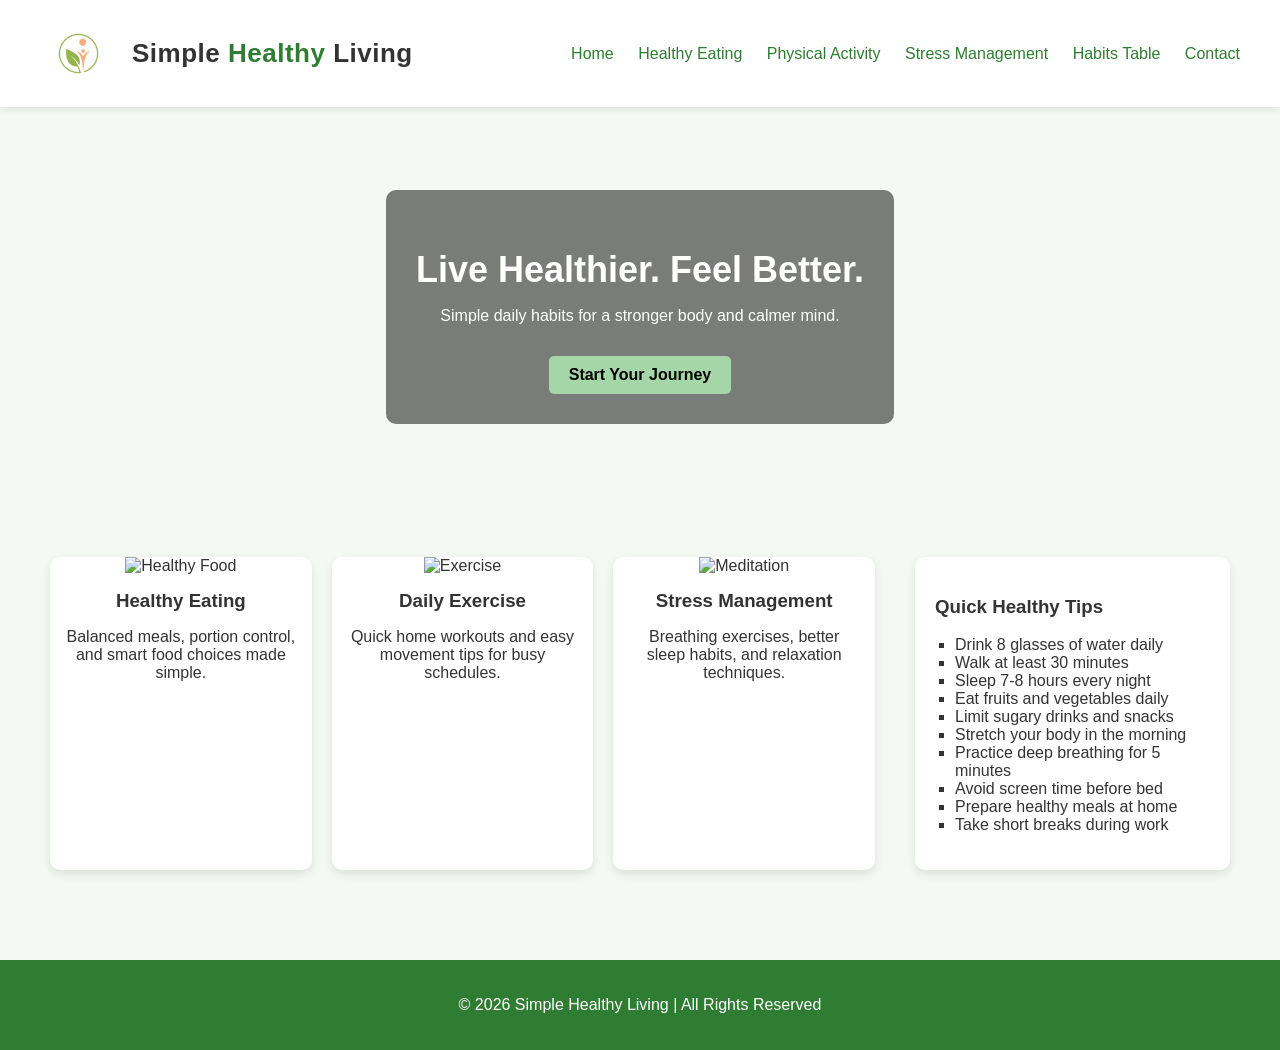
==== index.html @ 87e879e9 "Initial website upload" ====
<!DOCTYPE html>
<html lang="en">
    <head>
        <meta charset="UTF-8">
        <title>Simple Healthy Living</title>
        <link rel="stylesheet" href="style.css">
    </head>

    <body>

        <header>
            <div class="logo-container">
                <img src="logo.png" alt="Simple Healthy Living Logo"
                    class="logo-img">
                <div class="logo-text">
                    <span class="brand-main">Simple</span>
                    <span class="brand-highlight">Healthy</span>
                    <span class="brand-main">Living</span>
                </div>
            </div>

            <nav>
                <a href="index.html">Home</a>
                <a href="healthy-eating.html">Healthy Eating</a>
                <a href="physical-activity.html">Physical Activity</a>
                <a href="stress-management.html">Stress Management</a>
                <a href="habits-table.html">Habits Table</a>
                <a href="contact.html">Contact</a>
            </nav>
        </header>

        <section class="hero">
            <div class="hero-text">
                <h2>Live Healthier. Feel Better.</h2>
                <p>Simple daily habits for a stronger body and calmer mind.</p>
                <a href="healthy-eating.html" class="btn">Start Your Journey</a>
            </div>
        </section>

        <section class="main-section">

            <div class="cards">

                <div class="card">
                    <img src="Healthy_Eating.jpg" alt="Healthy Food">
                    <h3>Healthy Eating</h3>
                    <p>Balanced meals, portion control, and smart food choices
                        made simple.</p>
                </div>

                <div class="card">
                    <img src="Daily_Exercise.jpg" alt="Exercise">
                    <h3>Daily Exercise</h3>
                    <p>Quick home workouts and easy movement tips for busy
                        schedules.</p>
                </div>

                <div class="card">
                    <img src="Stress_Management.jpg" alt="Meditation">
                    <h3>Stress Management</h3>
                    <p>Breathing exercises, better sleep habits, and relaxation
                        techniques.</p>
                </div>

            </div>

            <aside class="sidebar">
                <h3>Quick Healthy Tips</h3>
                <ul>
                    <li>Drink 8 glasses of water daily</li>
                    <li>Walk at least 30 minutes</li>
                    <li>Sleep 7-8 hours every night</li>
                    <li>Eat fruits and vegetables daily</li>
                    <li>Limit sugary drinks and snacks</li>
                    <li>Stretch your body in the morning</li>
                    <li>Practice deep breathing for 5 minutes</li>
                    <li>Avoid screen time before bed</li>
                    <li>Prepare healthy meals at home</li>
                    <li>Take short breaks during work</li>
                </ul>
            </aside>

        </section>

        <footer>
            <p>© 2026 Simple Healthy Living | All Rights Reserved</p>
        </footer>

    </body>
</html>
---- style.css ----
:root {
    --primary: #2e7d32;
    --light-green: #a5d6a7;
    --background: #f4f9f4;
    --dark-text: #333;
    --white: #ffffff;
}

body {
    margin: 0;
    font-family: 'Segoe UI', sans-serif;
    background-color: var(--background);
    color: var(--dark-text);
}

/* HEADER */

header {
    background: var(--white);
    padding: 15px 40px;
    display: flex;
    justify-content: space-between;
    align-items: center;
    box-shadow: 0 2px 8px rgba(0,0,0,0.1);
}

.logo-container {
    display: flex;
    align-items: center;
    gap: 15px;
}

.logo-img {
    width: 77px;
    height: 77px;
    object-fit: contain;
}

.logo-text {
    font-size: 26px;
    font-weight: 700;
    letter-spacing: 0.5px;
}

.brand-main {
    color: #333;
}

.brand-highlight {
    color: var(--primary);
}

nav a {
    text-decoration: none;
    margin-left: 20px;
    color: var(--primary);
    font-weight: 500;
}

nav a:hover {
    color: black;
}

/* HERO SECTION */

.hero {
    background-image: url('healthy_lifestyle_background.jpg');
    background-size: cover;
    background-position: center;
    height: 400px;
    display: flex;
    align-items: center;
    justify-content: center;
    color: white;
    text-align: center;
}

.hero-text {
    background: rgba(0, 0, 0, 0.5);
    padding: 30px;
    border-radius: 10px;
}

.hero h2 {
    font-size: 36px;
    margin-bottom: 10px;
}

.btn {
    display: inline-block;
    margin-top: 15px;
    padding: 10px 20px;
    background: var(--light-green);
    color: black;
    text-decoration: none;
    border-radius: 5px;
    font-weight: bold;
}

.btn:hover {
    background: var(--primary);
    color: white;
}

/* MAIN SECTION */

.main-section {
    display: flex;
    padding: 50px;
    gap: 40px;
}

.cards {
    flex: 3;
    display: flex;
    gap: 20px;
}

.card {
    background: var(--white);
    border-radius: 10px;
    box-shadow: 0 4px 10px rgba(0,0,0,0.1);
    overflow: hidden;
    flex: 1;
    text-align: center;
}

.card img {
    width: 100%;
    height: 180px;
    object-fit: cover;
}

.card h3 {
    margin: 15px 0 10px;
}

.card p {
    padding: 0 15px 20px;
}

/* SIDEBAR */

.sidebar {
    flex: 1;
    background: var(--white);
    padding: 20px;
    border-radius: 10px;
    box-shadow: 0 4px 10px rgba(0,0,0,0.1);
}

.sidebar ul {
    list-style: square;
    padding-left: 20px;
}

/* FOOTER */

footer {
    background: var(--primary);
    color: white;
    text-align: center;
    padding: 20px;
    margin-top: 40px;
}
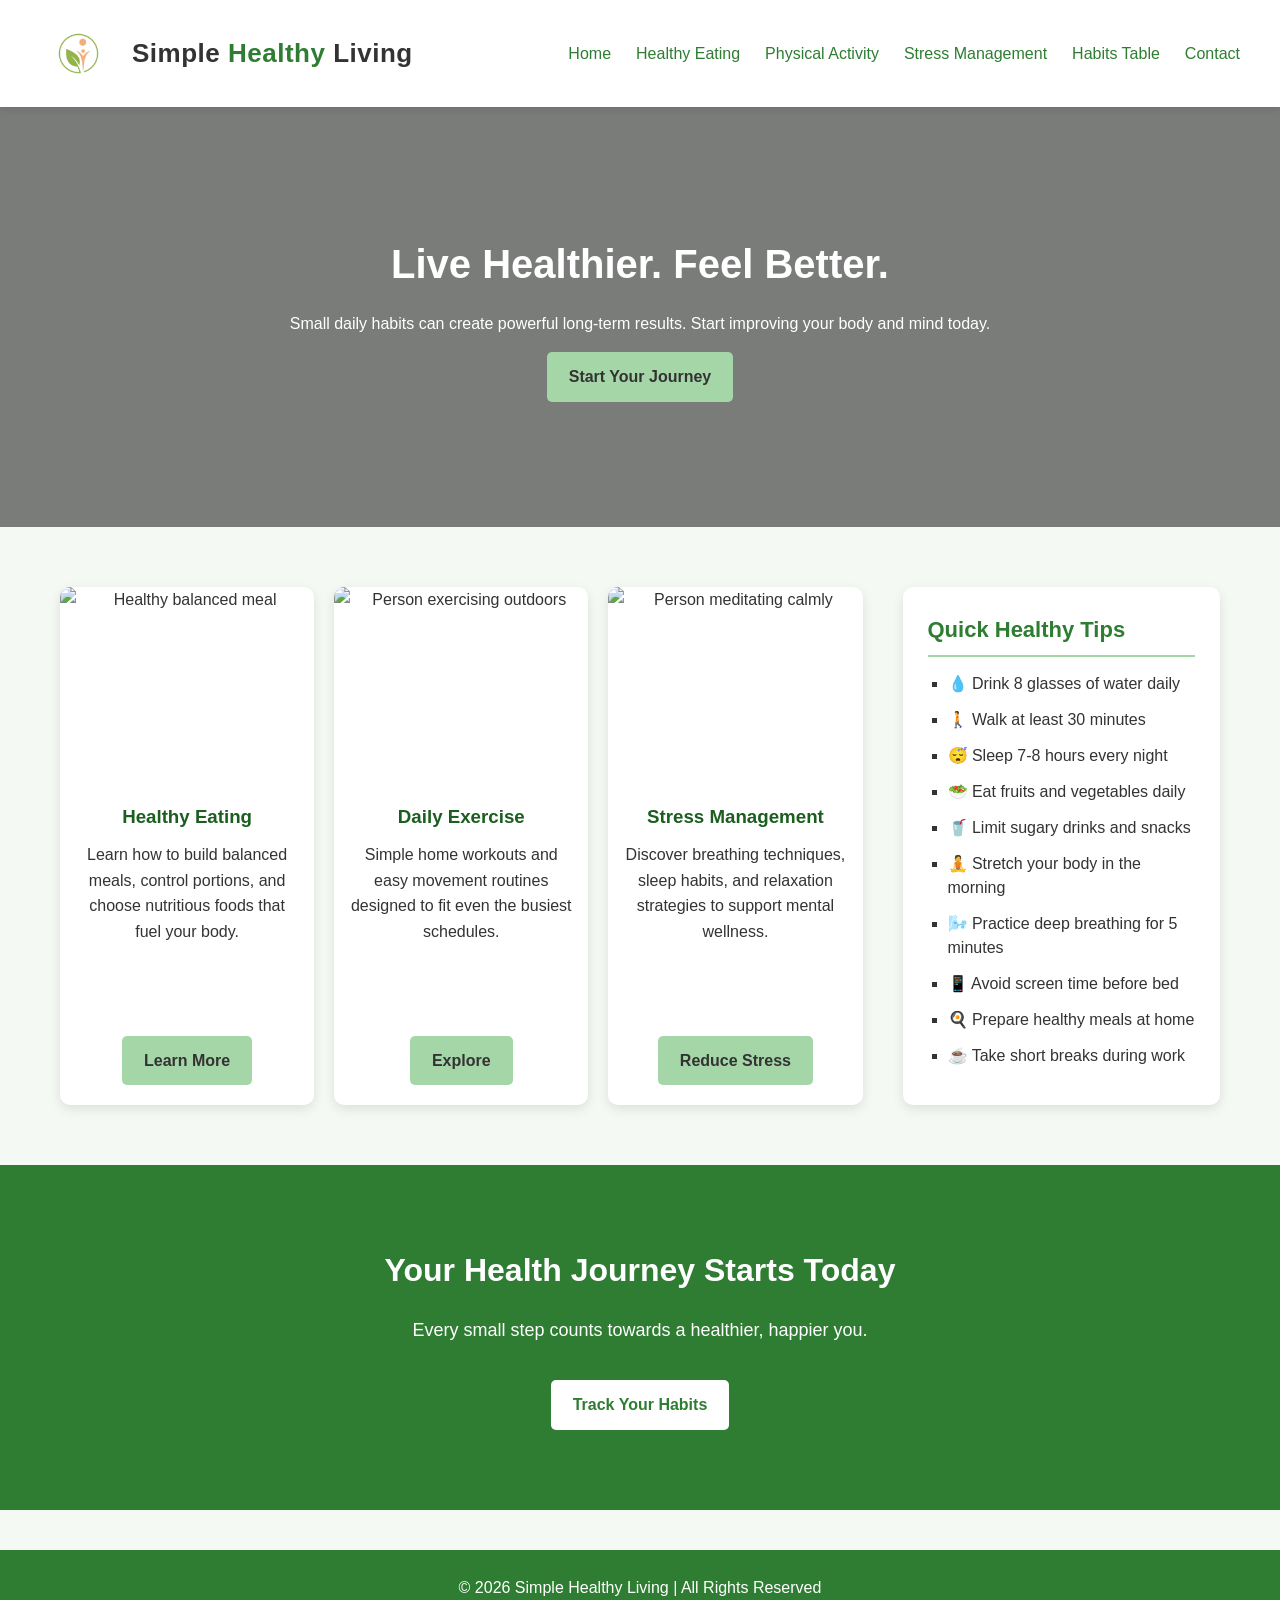
==== commit 1cc5f9f9: "Project Update #2 - Added all pages" ====
--- a/index.html
+++ b/index.html
@@ -1,12 +1,20 @@
 <!DOCTYPE html>
 <html lang="en">
+
     <head>
         <meta charset="UTF-8">
-        <title>Simple Healthy Living</title>
+        <meta name="description"
+            content="Simple Healthy Living shares daily habits for better nutrition, exercise, and stress management.">
+        <meta name="keywords"
+            content="healthy living, nutrition, exercise, stress management, wellness">
+        <meta name="viewport" content="width=device-width, initial-scale=1.0">
+        <title>Simple Healthy Living | Home</title>
         <link rel="stylesheet" href="style.css">
     </head>
 
     <body>
+
+        <!-- ================= HEADER ================= -->
 
         <header>
             <div class="logo-container">
@@ -29,62 +37,98 @@
             </nav>
         </header>
 
-        <section class="hero">
+        <!-- ================= HERO ================= -->
+
+        <section class="hero"
+            style="background-image: url('healthy_lifestyle_background.jpg');">
             <div class="hero-text">
                 <h2>Live Healthier. Feel Better.</h2>
-                <p>Simple daily habits for a stronger body and calmer mind.</p>
+                <p>
+                    Small daily habits can create powerful long-term results.
+                    Start improving your body and mind today.
+                </p>
                 <a href="healthy-eating.html" class="btn">Start Your Journey</a>
             </div>
         </section>
 
+        <!-- ================= MAIN CONTENT ================= -->
+
         <section class="main-section">
+
+            <!-- LEFT CARDS -->
 
             <div class="cards">
 
                 <div class="card">
-                    <img src="Healthy_Eating.jpg" alt="Healthy Food">
+                    <img src="Healthy_Eating.jpg" alt="Healthy balanced meal">
                     <h3>Healthy Eating</h3>
-                    <p>Balanced meals, portion control, and smart food choices
-                        made simple.</p>
+                    <p>
+                        Learn how to build balanced meals, control portions,
+                        and choose nutritious foods that fuel your body.
+                    </p>
+                    <a href="healthy-eating.html" class="btn">Learn More</a>
                 </div>
 
                 <div class="card">
-                    <img src="Daily_Exercise.jpg" alt="Exercise">
+                    <img src="Daily_Exercise.jpg"
+                        alt="Person exercising outdoors">
                     <h3>Daily Exercise</h3>
-                    <p>Quick home workouts and easy movement tips for busy
-                        schedules.</p>
+                    <p>
+                        Simple home workouts and easy movement routines
+                        designed to fit even the busiest schedules.
+                    </p>
+                    <a href="physical-activity.html" class="btn">Explore</a>
                 </div>
 
                 <div class="card">
-                    <img src="Stress_Management.jpg" alt="Meditation">
+                    <img src="Stress_Management.jpg"
+                        alt="Person meditating calmly">
                     <h3>Stress Management</h3>
-                    <p>Breathing exercises, better sleep habits, and relaxation
-                        techniques.</p>
+                    <p>
+                        Discover breathing techniques, sleep habits,
+                        and relaxation strategies to support mental wellness.
+                    </p>
+                    <a href="stress-management.html" class="btn">Reduce
+                        Stress</a>
                 </div>
 
             </div>
 
+            <!-- RIGHT SIDEBAR -->
+
             <aside class="sidebar">
                 <h3>Quick Healthy Tips</h3>
                 <ul>
-                    <li>Drink 8 glasses of water daily</li>
-                    <li>Walk at least 30 minutes</li>
-                    <li>Sleep 7-8 hours every night</li>
-                    <li>Eat fruits and vegetables daily</li>
-                    <li>Limit sugary drinks and snacks</li>
-                    <li>Stretch your body in the morning</li>
-                    <li>Practice deep breathing for 5 minutes</li>
-                    <li>Avoid screen time before bed</li>
-                    <li>Prepare healthy meals at home</li>
-                    <li>Take short breaks during work</li>
+                    <li>💧 Drink 8 glasses of water daily</li>
+                    <li>🚶 Walk at least 30 minutes</li>
+                    <li>😴 Sleep 7-8 hours every night</li>
+                    <li>🥗 Eat fruits and vegetables daily</li>
+                    <li>🥤 Limit sugary drinks and snacks</li>
+                    <li>🧘 Stretch your body in the morning</li>
+                    <li>🌬️ Practice deep breathing for 5 minutes</li>
+                    <li>📱 Avoid screen time before bed</li>
+                    <li>🍳 Prepare healthy meals at home</li>
+                    <li>☕ Take short breaks during work</li>
                 </ul>
             </aside>
 
         </section>
+
+        <!-- ================= MOTIVATIONAL SECTION ================= -->
+
+        <section class="cta-section">
+            <h2>Your Health Journey Starts Today</h2>
+            <p style="margin-bottom: 20px; font-size: 18px;">Every small step
+                counts towards a healthier, happier you.</p>
+            <a href="habits-table.html" class="btn">Track Your Habits</a>
+        </section>
+
+        <!-- ================= FOOTER ================= -->
 
         <footer>
             <p>© 2026 Simple Healthy Living | All Rights Reserved</p>
         </footer>
 
     </body>
-</html>
+
+</html>
--- a/style.css
+++ b/style.css
@@ -1,19 +1,40 @@
 :root {
     --primary: #2e7d32;
+    --primary-dark: #1b5e20;
     --light-green: #a5d6a7;
     --background: #f4f9f4;
     --dark-text: #333;
     --white: #ffffff;
 }
 
+/* ================= GLOBAL ================= */
+
+* {
+    margin: 0;
+    padding: 0;
+    box-sizing: border-box;
+}
+
 body {
-    margin: 0;
-    font-family: 'Segoe UI', sans-serif;
+    font-family: 'Segoe UI', Tahoma, Geneva, Verdana, sans-serif;
     background-color: var(--background);
     color: var(--dark-text);
-}
-
-/* HEADER */
+    animation: fadeIn 0.8s ease-in;
+    line-height: 1.6;
+}
+
+@keyframes fadeIn {
+    from {
+        opacity: 0;
+        transform: translateY(10px);
+    }
+    to {
+        opacity: 1;
+        transform: translateY(0);
+    }
+}
+
+/* ================= HEADER ================= */
 
 header {
     background: var(--white);
@@ -22,6 +43,10 @@
     justify-content: space-between;
     align-items: center;
     box-shadow: 0 2px 8px rgba(0,0,0,0.1);
+    position: sticky;
+    top: 0;
+    z-index: 1000;
+    flex-wrap: wrap;
 }
 
 .logo-container {
@@ -43,11 +68,19 @@
 }
 
 .brand-main {
-    color: #333;
+    color: var(--dark-text);
 }
 
 .brand-highlight {
     color: var(--primary);
+}
+
+/* NAVIGATION */
+
+nav {
+    display: flex;
+    flex-wrap: wrap;
+    gap: 5px;
 }
 
 nav a {
@@ -55,19 +88,39 @@
     margin-left: 20px;
     color: var(--primary);
     font-weight: 500;
+    position: relative;
+    transition: color 0.3s ease;
+    white-space: nowrap;
 }
 
 nav a:hover {
-    color: black;
-}
-
-/* HERO SECTION */
+    color: var(--primary-dark);
+}
+
+/* Underline animation */
+
+nav a::after {
+    content: "";
+    position: absolute;
+    width: 0%;
+    height: 2px;
+    left: 0;
+    bottom: -4px;
+    background-color: var(--primary);
+    transition: width 0.3s ease;
+}
+
+nav a:hover::after {
+    width: 100%;
+}
+
+/* ================= HERO ================= */
 
 .hero {
-    background-image: url('healthy_lifestyle_background.jpg');
+    position: relative;
     background-size: cover;
     background-position: center;
-    height: 400px;
+    height: 420px;
     display: flex;
     align-items: center;
     justify-content: center;
@@ -75,38 +128,77 @@
     text-align: center;
 }
 
+.hero-eating {
+    background-image: url('Healthy_Eating2.jpg');
+}
+
+.hero-physical {
+    background-image: url('Daily_Exercise.jpg');
+}
+
+.hero-stress {
+    background-image: url('Stress_Management.jpg');
+}
+
+/* Dark overlay for hero */
+
+.hero::before {
+    content: "";
+    position: absolute;
+    width: 100%;
+    height: 100%;
+    background: rgba(0,0,0,0.5);
+    top: 0;
+    left: 0;
+    z-index: 1;
+}
+
 .hero-text {
-    background: rgba(0, 0, 0, 0.5);
+    position: relative;
+    z-index: 2;
     padding: 30px;
     border-radius: 10px;
+    max-width: 800px;
 }
 
 .hero h2 {
-    font-size: 36px;
-    margin-bottom: 10px;
-}
+    font-size: 40px;
+    margin-bottom: 15px;
+}
+
+/* ================= BUTTON ================= */
 
 .btn {
     display: inline-block;
     margin-top: 15px;
-    padding: 10px 20px;
+    padding: 12px 22px;
     background: var(--light-green);
-    color: black;
+    color: var(--dark-text);
     text-decoration: none;
     border-radius: 5px;
     font-weight: bold;
+    transition: all 0.3s ease;
+    border: none;
+    cursor: pointer;
+    font-size: 16px;
 }
 
 .btn:hover {
     background: var(--primary);
     color: white;
-}
-
-/* MAIN SECTION */
+    transform: scale(1.05);
+}
+
+.btn-small {
+    padding: 8px 16px;
+    font-size: 14px;
+}
+
+/* ================= MAIN SECTION (HOME PAGE) ================= */
 
 .main-section {
     display: flex;
-    padding: 50px;
+    padding: 60px;
     gap: 40px;
 }
 
@@ -115,38 +207,68 @@
     display: flex;
     gap: 20px;
 }
+
+/* CARD */
 
 .card {
     background: var(--white);
     border-radius: 10px;
-    box-shadow: 0 4px 10px rgba(0,0,0,0.1);
+    box-shadow: 0 4px 12px rgba(0,0,0,0.1);
     overflow: hidden;
     flex: 1;
     text-align: center;
+    transition: transform 0.4s ease, box-shadow 0.4s ease;
+    display: flex;
+    flex-direction: column;
+}
+
+.card:hover {
+    transform: translateY(-8px);
+    box-shadow: 0 8px 25px rgba(0,0,0,0.2);
 }
 
 .card img {
     width: 100%;
-    height: 180px;
+    height: 200px;
     object-fit: cover;
+    transition: transform 0.4s ease;
+}
+
+.card:hover img {
+    transform: scale(1.05);
 }
 
 .card h3 {
     margin: 15px 0 10px;
+    color: var(--primary-dark);
 }
 
 .card p {
-    padding: 0 15px 20px;
-}
-
-/* SIDEBAR */
+    padding: 0 15px 15px;
+    flex-grow: 1;
+}
+
+.card .btn {
+    margin: 0 15px 20px 15px;
+    align-self: center;
+}
+
+/* ================= SIDEBAR ================= */
 
 .sidebar {
     flex: 1;
     background: var(--white);
-    padding: 20px;
+    padding: 25px;
     border-radius: 10px;
-    box-shadow: 0 4px 10px rgba(0,0,0,0.1);
+    box-shadow: 0 4px 12px rgba(0,0,0,0.1);
+}
+
+.sidebar h3 {
+    margin-bottom: 15px;
+    color: var(--primary);
+    font-size: 22px;
+    border-bottom: 2px solid var(--light-green);
+    padding-bottom: 8px;
 }
 
 .sidebar ul {
@@ -154,12 +276,328 @@
     padding-left: 20px;
 }
 
-/* FOOTER */
+.sidebar li {
+    margin-bottom: 12px;
+    line-height: 1.5;
+}
+
+/* ================= PAGE SECTIONS (GENERAL) ================= */
+
+.page-section {
+    padding: 80px 10%;
+}
+
+.light-section {
+    background-color: #ffffff;
+}
+
+.soft-section {
+    background-color: #eef6ee;
+}
+
+.section-heading {
+    text-align: center;
+    margin-bottom: 60px;
+}
+
+.section-heading h2 {
+    font-size: 36px;
+    margin-bottom: 15px;
+    color: var(--primary-dark);
+}
+
+.section-heading p {
+    max-width: 700px;
+    margin: 0 auto;
+    color: #555;
+    font-size: 18px;
+}
+
+/* ================= SPLIT LAYOUT ================= */
+
+.split-layout {
+    display: flex;
+    align-items: center;
+    gap: 60px;
+}
+
+.split-layout img {
+    width: 50%;
+    border-radius: 20px;
+    box-shadow: 0 10px 30px rgba(0,0,0,0.1);
+}
+
+.split-text {
+    width: 50%;
+}
+
+.split-text h3 {
+    font-size: 28px;
+    margin-bottom: 20px;
+    color: var(--primary);
+}
+
+.split-text p {
+    margin-bottom: 20px;
+    font-size: 17px;
+}
+
+.split-text ul {
+    padding-left: 20px;
+}
+
+.split-text li {
+    margin-bottom: 8px;
+}
+
+/* ================= CTA SECTION ================= */
+
+.cta-section {
+    text-align: center;
+    padding: 80px 10%;
+    background: var(--primary);
+    color: white;
+}
+
+.cta-section h2 {
+    font-size: 32px;
+    margin-bottom: 20px;
+}
+
+.cta-section .btn {
+    background: white;
+    color: var(--primary);
+}
+
+.cta-section .btn:hover {
+    background: var(--light-green);
+    color: var(--dark-text);
+}
+
+/* ================= HABITS TABLE ================= */
+
+.habits-table {
+    width: 100%;
+    border-collapse: collapse;
+    background: var(--white);
+    border-radius: 10px;
+    overflow: hidden;
+    box-shadow: 0 4px 12px rgba(0,0,0,0.1);
+    margin-top: 30px;
+}
+
+.habits-table th {
+    background-color: var(--primary);
+    color: white;
+    padding: 15px 12px;
+    text-align: center;
+    font-weight: 600;
+    font-size: 16px;
+}
+
+.habits-table td {
+    padding: 12px 12px;
+    border-bottom: 1px solid #e0e0e0;
+    text-align: center;
+}
+
+.habits-table td:first-child {
+    text-align: left;
+    font-weight: 500;
+}
+
+.habits-table td:nth-child(2) {
+    text-align: left;
+    color: #555;
+}
+
+.habits-table tbody tr:hover {
+    background-color: var(--light-green);
+    transition: background-color 0.2s ease;
+}
+
+.habits-table input[type="checkbox"] {
+    width: 18px;
+    height: 18px;
+    cursor: pointer;
+    accent-color: var(--primary);
+}
+
+.habits-table-caption {
+    margin-top: 15px;
+    font-style: italic;
+    color: #666;
+    text-align: right;
+}
+
+/* ================= CONTACT FORM ================= */
+
+.contact-form {
+    max-width: 700px;
+    margin: 0 auto;
+    background: #f9f9f9;
+    padding: 40px;
+    border-radius: 10px;
+    box-shadow: 0 4px 12px rgba(0,0,0,0.1);
+}
+
+.form-group {
+    margin-bottom: 25px;
+}
+
+.form-group label {
+    display: block;
+    margin-bottom: 8px;
+    font-weight: 600;
+    color: var(--primary-dark);
+    font-size: 16px;
+}
+
+.form-group input,
+.form-group textarea {
+    width: 100%;
+    padding: 12px 15px;
+    border: 1px solid #ccc;
+    border-radius: 5px;
+    font-family: inherit;
+    font-size: 16px;
+    transition: all 0.3s ease;
+}
+
+.form-group input:focus,
+.form-group textarea:focus {
+    outline: none;
+    border-color: var(--primary);
+    box-shadow: 0 0 0 2px rgba(46, 125, 50, 0.2);
+}
+
+.form-group input.error,
+.form-group textarea.error {
+    border-color: #d32f2f;
+}
+
+.error-message {
+    color: #d32f2f;
+    font-size: 14px;
+    margin-top: 5px;
+    display: block;
+}
+
+.success-message {
+    background-color: #d4edda;
+    color: #155724;
+    padding: 15px;
+    border-radius: 5px;
+    margin-bottom: 20px;
+    text-align: center;
+    font-weight: 500;
+}
+
+.contact-form .btn {
+    width: 100%;
+    padding: 14px;
+    font-size: 18px;
+}
+
+/* ================= FOOTER ================= */
 
 footer {
     background: var(--primary);
     color: white;
     text-align: center;
-    padding: 20px;
+    padding: 25px;
     margin-top: 40px;
 }
+
+/* ================= RESPONSIVE DESIGN ================= */
+
+@media (max-width: 900px) {
+    header {
+        padding: 15px 20px;
+        flex-direction: column;
+        gap: 15px;
+    }
+    
+    nav {
+        justify-content: center;
+    }
+    
+    nav a {
+        margin: 0 10px;
+    }
+    
+    .main-section {
+        flex-direction: column;
+        padding: 30px;
+    }
+
+    .cards {
+        flex-direction: column;
+    }
+
+    .hero h2 {
+        font-size: 28px;
+    }
+
+    .hero {
+        height: 350px;
+    }
+    
+    .split-layout {
+        flex-direction: column;
+    }
+
+    .split-layout img,
+    .split-text {
+        width: 100%;
+    }
+    
+    .page-section {
+        padding: 50px 5%;
+    }
+    
+    .habits-table {
+        font-size: 14px;
+    }
+    
+    .habits-table th,
+    .habits-table td {
+        padding: 8px 5px;
+    }
+}
+
+@media (max-width: 600px) {
+    .logo-text {
+        font-size: 20px;
+    }
+    
+    .logo-img {
+        width: 60px;
+        height: 60px;
+    }
+    
+    .hero h2 {
+        font-size: 24px;
+    }
+    
+    .section-heading h2 {
+        font-size: 28px;
+    }
+    
+    .split-text h3 {
+        font-size: 24px;
+    }
+    
+    .cta-section h2 {
+        font-size: 24px;
+    }
+    
+    .habits-table {
+        display: block;
+        overflow-x: auto;
+    }
+    
+    .contact-form {
+        padding: 20px;
+    }
+}
